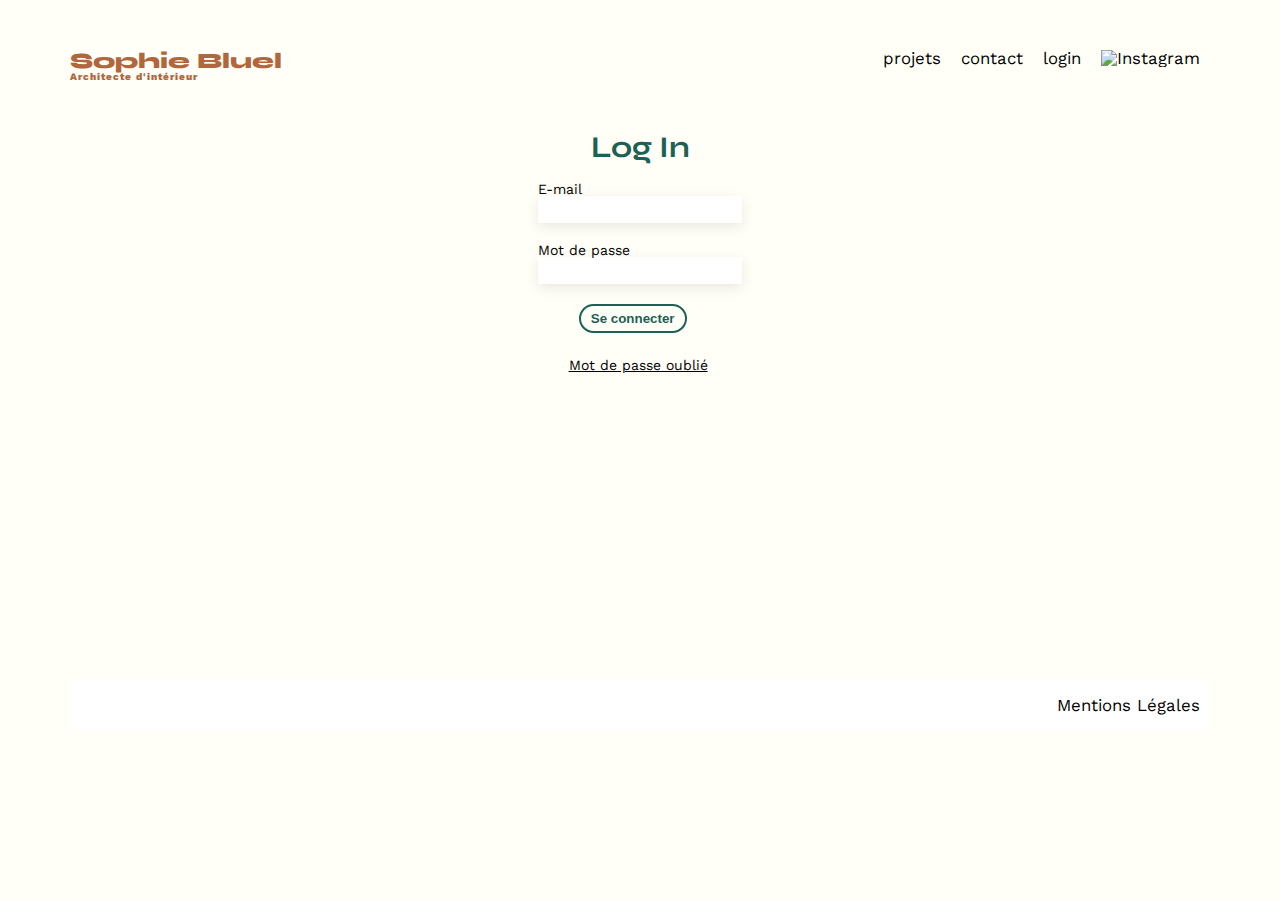
==== FrontEnd/login.html @ c9b2b12a "page login design html et css done" ====
<!DOCTYPE html>
<html lang="fr">
<head>
	<meta charset="UTF-8">
	<title>Sophie Bluel - Architecte d'intérieur</title>
	<meta name="viewport" content="width=device-width, initial-scale=1.0">
	<link rel="preconnect" href="https://fonts.googleapis.com">
	<link rel="preconnect" href="https://fonts.gstatic.com" crossorigin>
	<link href="https://fonts.googleapis.com/css2?family=Syne:wght@700;800&family=Work+Sans&display=swap" rel="stylesheet">
	<meta name="description" content="">
	<link rel="stylesheet" href="./assets/style.css">
</head>
<body>
<header>
	<h1>Sophie Bluel <span>Architecte d'intérieur</span></h1>
	<nav>
		<ul>
			<li>projets</li>
			<li>contact</li>
			<li>login</li>
			<li><img src="./assets/icons/instagram.png" alt="Instagram"></li>
		</ul>
	</nav>
</header>
<main>
	<div class="login-container">
        <h2>Log In</h2>
        <form id="login-form">
          <div class="input-group">
            <label for="email">E-mail</label>
            <input type="text" id="email" name="email" required>
          </div>
          <div class="input-group">
            <label for="password">Mot de passe</label>
            <input type="password" id="password" name="password" required>
          </div>
          <button type="submit">Se connecter</button>
          <a class="password-forgot"href="">Mot de passe oublié</a>
        </form>
      </div>
</main>
<footer>
	<nav>
		<ul>
			<li>Mentions Légales</li>
		</ul>
	</nav>
</footer>
<script src="./assets/script.js"></script>
</body>
</html>
---- FrontEnd/assets/style.css ----
/* http://meyerweb.com/eric/tools/css/reset/
   v2.0 | 20110126
   License: none (public domain)
*/

body{
	background-color: rgb(255, 255, 248);
}

html, body, div, span, applet, object, iframe,
h1, h2, h3, h4, h5, h6, p, blockquote, pre,
a, abbr, acronym, address, big, cite, code,
del, dfn, em, img, ins, kbd, q, s, samp,
small, strike, strong, sub, sup, tt, var,
b, u, i, center,
dl, dt, dd, ol, ul, li,
fieldset, form, label, legend,
table, caption, tbody, tfoot, thead, tr, th, td,
article, aside, canvas, details, embed,
figure, figcaption, footer, header, hgroup,
menu, nav, output, ruby, section, summary,
time, mark, audio, video {
	margin: 0;
	padding: 0;
	border: 0;
	font-size: 100%;
	font: inherit;
	vertical-align: baseline;
}
/* HTML5 display-role reset for older browsers */
article, aside, details, figcaption, figure,
footer, header, hgroup, menu, nav, section {
	display: block;
}
body {
	line-height: 1;
}
ol, ul {
	list-style: none;
}
blockquote, q {
	quotes: none;
}
blockquote:before, blockquote:after,
q:before, q:after {
	content: '';
	content: none;
}
table {
	border-collapse: collapse;
	border-spacing: 0;
}
/** end reset css**/
body {
	max-width: 1140px;
	margin:auto;
	font-family: 'Work Sans' ;
	font-size: 14px;
}
header {
	display: flex;
	justify-content: space-between;
	margin: 50px 0
}
section {
	margin: 50px 0
}

h1{
	display: flex;
	flex-direction: column;
	font-family: 'Syne';
	font-size: 22px;
	font-weight: 800;
	color: #B1663C
}

h1 > span {
	font-family: 'Work Sans';
	font-size:10px;
	letter-spacing: 0.1em;
;
}

h2{
	font-family: 'Syne';
	font-weight: 700;
	font-size: 30px;
	color: #1D6154
}
nav ul {
	display: flex;
	align-items: center;
	list-style-type: none;

}
nav li {
	padding: 0 10px;
	font-size: 1.2em;
}

.log{
	text-decoration: none;
	color:black
}

li:hover {
	color: #B1663C;
}
#introduction {
	display: flex;
	align-items: center;
}
#introduction figure {
	flex: 1
}
#introduction img {
	display: block;
	margin: auto;
	width: 80%;
}

#introduction article {
	flex: 1
}
#introduction h2 {
	margin-bottom: 1em;
}

#introduction p {
	margin-bottom: 0.5em;
}
#portfolio h2 {
	text-align: center;
	margin-bottom: 1em;
}
.gallery {
	width: 100%;
	display: grid;
	grid-template-columns: 1fr 1fr 1fr;
	grid-column-gap: 20px;
	grid-row-gap: 20px;
}

.gallery img {
	width: 100%;

}

.filters{
	margin: 0 30%;
	margin-bottom: 50px;
	display: flex;
	justify-content: space-between;
}
button{
	padding: 5px 10px;
	border: 2px solid #1D6154;
	border-radius: 20px;
	background-color: white;
	color: #1D6154;
	font-weight: 600;
	cursor: pointer;
	background-color: rgb(255, 255, 248);
}

button:hover{
	color: white;
	background-color: #1D6154;
}

#contact {
	width: 50%;
margin: auto;
}
#contact > * {
	text-align: center;

}
#contact h2{
	margin-bottom: 20px;
}
#contact form {
	text-align: left;
	margin-top:30px;
	display: flex;
	flex-direction: column;
}

#contact input {
	height: 50px;
	font-size: 1.2em;
	border: none;
	box-shadow: 0px 4px 14px rgba(0, 0, 0, 0.09);
}
#contact label {
	margin: 2em 0 1em 0;
}
#contact textarea {
	border: none;
	box-shadow: 0px 4px 14px rgba(0, 0, 0, 0.09);
}

input[type="submit"]{
	font-family: 'Syne';
	font-weight: 700;
	color: white;
	background-color: #1D6154;
	margin : 2em auto ;
	width: 180px;
	text-align: center;
	border-radius: 60px ;
}

footer nav ul {
	display: flex;
	justify-content: flex-end;
	margin: 2em;
	width: 100%;
	height: 50px;
	margin-left: 0%;
	margin-right: 0%;
	margin-bottom: 0%;
	margin-top: 22em;
	background-color: white;
}

#email, #password,
.login-container{
display:flex;
flex-direction: column;
justify-content: center;
align-items: center;
}
#email, #password{
	width: 200px;
	height: 25px;
	border: none;
	box-shadow: 0px 4px 14px rgba(0, 0, 0, 0.09);
}

.password-forgot{
	display: flex;
	margin-left: 15%;
	margin-top: 25px;
	color: black;
}

.input-group{
	margin: 20px 0;
}

.login-container button{
	margin-left: 20%;
}
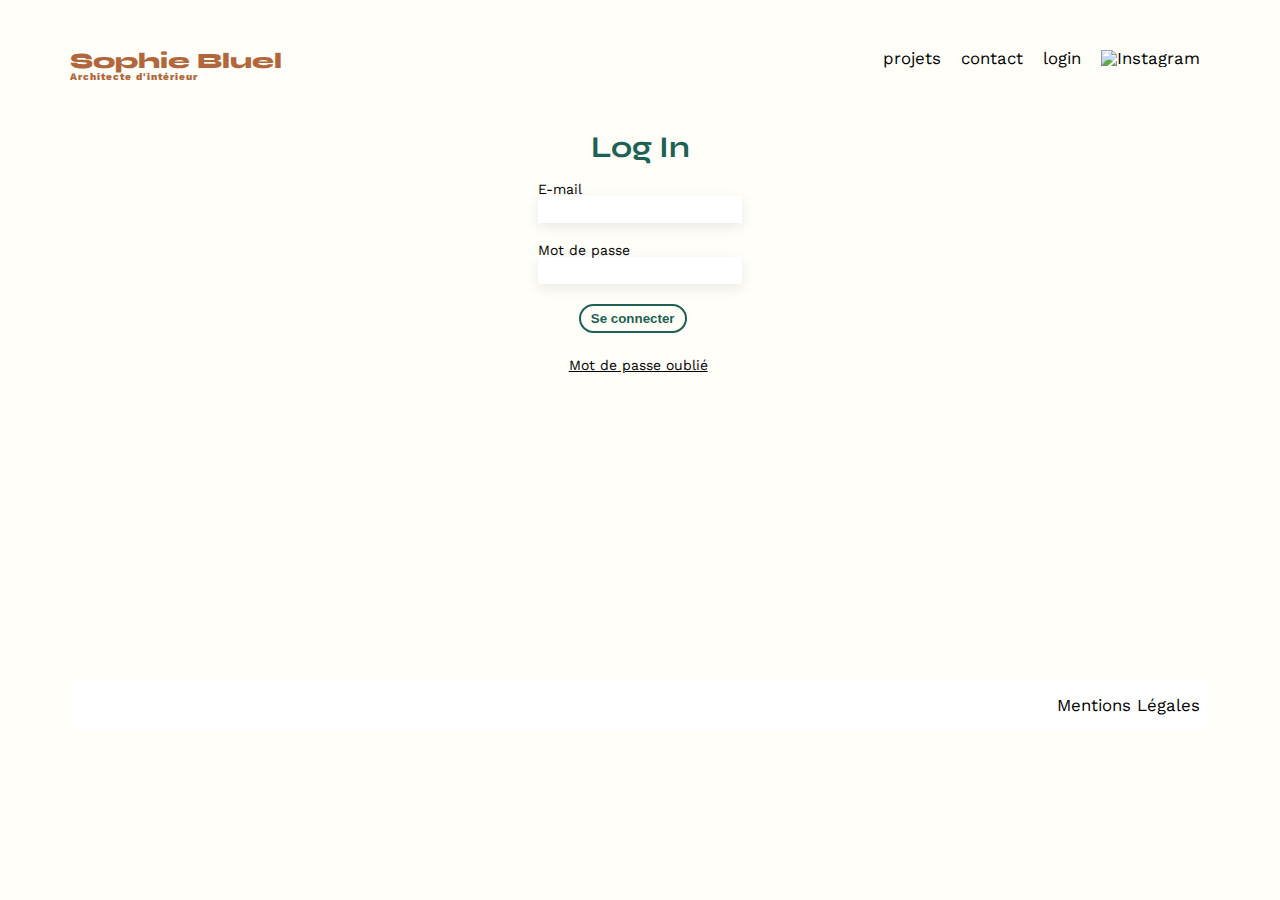
==== commit 4dae5017: "commit" ====
--- a/FrontEnd/login.html
+++ b/FrontEnd/login.html
@@ -17,7 +17,7 @@
 		<ul>
 			<li>projets</li>
 			<li>contact</li>
-			<li>login</li>
+			<li class="log">login</li>
 			<li><img src="./assets/icons/instagram.png" alt="Instagram"></li>
 		</ul>
 	</nav>
@@ -35,7 +35,8 @@
             <input type="password" id="password" name="password" required>
           </div>
           <button type="submit">Se connecter</button>
-          <a class="password-forgot"href="">Mot de passe oublié</a>
+          <a class="password-forgot" href="">Mot de passe oublié</a>
+          <p id="error-message" class="error-message"></p> <!-- Ajout du message d'erreur -->
         </form>
       </div>
 </main>
@@ -46,6 +47,6 @@
 		</ul>
 	</nav>
 </footer>
-<script src="./assets/script.js"></script>
+<script src="./assets/login.js"></script>
 </body>
 </html>
--- a/FrontEnd/assets/style.css
+++ b/FrontEnd/assets/style.css
@@ -4,7 +4,7 @@
 */
 
 body{
-	background-color: rgb(255, 255, 248);
+	background-color: #FFFEF8;
 }
 
 html, body, div, span, applet, object, iframe,
@@ -254,4 +254,249 @@
 	margin-left: 20%;
 }
 
-
+.edition-banner{
+	width: 100%;
+	height: 50px;
+	background-color: black;
+	color: white;
+	margin: 0%;
+	cursor: pointer;
+	display: flex;
+	justify-content: center;
+	
+}
+
+.edition{
+	display: flex;
+	justify-content: center;
+	padding-top: 20px;
+}
+
+.edition-text{
+	margin-left: 5px;
+}
+
+.edition-container{
+	display: flex;
+	justify-content: center;
+	
+}
+
+.mesProjets-changing{
+	display: flex;
+	text-decoration: none;
+	color: black;
+	margin-top: -50px;
+	margin-left: 27%;
+}
+
+.changeText{
+	margin-left: 7px;
+}
+
+#modal-container {
+    display: none;
+    position: fixed;
+    top: 0;
+    left: 0;
+    width: 100%;
+    height: 100%;
+    z-index: 9999;
+    overflow: auto;
+    background-color: rgba(0, 0, 0, 0.5); /* Fond semi-transparent */
+    box-sizing: border-box;
+}
+
+
+
+.modal-wrapper__first, .modal-wrapper__second {
+    margin-top: 3%;
+	background-color: white;
+    width: 35%;
+    height: 75%;
+    display: flex;
+	margin-left: 33%;
+    flex-direction: column;
+    align-items: center;
+    justify-content: space-around;
+    padding-top: 50px;
+    position: relative; 
+	border-radius: 10px;
+}
+
+.fa-xmark {
+    align-self: flex-end;
+    cursor: pointer;
+    font-size: 24px;
+    position: absolute;
+    top: 10px;
+    right: 10px;
+}
+
+.modal-title{
+	font-size: 30px;
+}
+
+.image-container {
+    overflow-y: auto;
+    max-height: 100%;
+    display: grid;
+    grid-template-columns: repeat(5, 1fr);
+    grid-template-rows: repeat(3, 1fr);
+    grid-gap: 10px;
+    justify-content: center;
+    align-items: center;
+	border-bottom: 2px solid rgba(0, 0, 0, 0.2);
+	padding: 30px 0px;
+}
+
+.image-container img {
+    width: 95%;
+    height: 102px;
+	margin-bottom: 10px;
+    border: 1px solid #ddd;
+    border-radius: 5px;
+    box-shadow: 0 0 5px rgba(0, 0, 0, 0.1);
+}
+
+
+
+.image-add__button{
+	height: 40px;
+	width: 250px;
+	background-color: #1D6154;
+	color: white;
+	
+}
+
+.fa-arrow-left{	
+	cursor: pointer;
+	font-size: 24px;
+	position: absolute;
+	top: 10px;
+	right: 93%;
+}
+
+.modal-wrapper__second .modal-title{
+	position: absolute;
+	top: 70px;
+}
+
+.image-upload{
+	display: flex;
+  flex-direction: column;
+  justify-content: center;
+  align-items: center;
+  text-align: center;
+	background-color: #E8F1F6;
+	height: 170px;
+	width: 67%;
+	position: absolute;
+	top: 120px;
+}
+
+.image-upload .upload-btn{
+	background-color: #CBD6DC;
+	border: none;
+	color: #306685;
+	position: absolute;
+	top: 110px;
+	left: 32%;
+	padding: 8px 25px;
+	font-size: 14px;
+}
+
+.image-upload p{
+	position: absolute;
+	top: 150px;
+	left: 42%;
+	font-size: 10px;
+	font-weight: 400;
+	color: #444444;
+}
+
+.image-upload .fa-image{
+color: #CBD6DC;
+font-size: 46px;
+position: absolute;
+top: 20%;
+}
+
+.form-modal{
+	display: flex;
+	flex-direction: column;
+	position: absolute;
+	top: 340px;
+	width: 443px;
+	border-bottom: 1px solid #B3B3B3;
+}
+
+.photo-title{
+	margin-top: 5px;
+	margin-bottom: 20px;
+	height: 40px;
+	border: none;
+	box-shadow: 0 0 5px rgba(0, 0, 0, 0.09);
+}
+.photo-category{
+	margin-top: 5px;
+	margin-bottom: 40px;
+	height: 40px;
+	background-color: white;
+	border: none;
+	box-shadow: 0 0 5px rgba(0, 0, 0, 0.09);
+}
+
+.validate-btn{
+width: 45%;
+margin-top: 490px;
+background-color: #A7A7A7;
+color: white;
+border: none;
+padding: 10px;
+
+}
+
+.modal-wrapper__second{
+	display: none;
+}
+
+/* Styles pour la position de l'icône de suppression */
+.gallery-item {
+	position: relative;
+	display: inline-block;
+  }
+  
+  .fa-trash-can {
+	position: absolute;
+	top: 5px;
+	right: 5px;
+	width: 18px;
+	height: 20px;
+	display: flex;
+	justify-content: center;
+	align-items: center;
+	color: white; 
+	background-color: black;
+	cursor: pointer;
+  }
+  
+  .label-newPicture{
+	margin-left: auto;
+	margin-right: auto;
+	display:flex;
+	justify-content: center;
+	align-items:center;
+	background:#cbd6dc;
+	color:#306685;
+	font-family: "Work Sans";
+	font-size:14px;
+	border-radius:33px;
+	width:35%;
+	padding:10px;
+
+  }
+
+  .input-newPicture{
+	visibility: hidden;
+  }